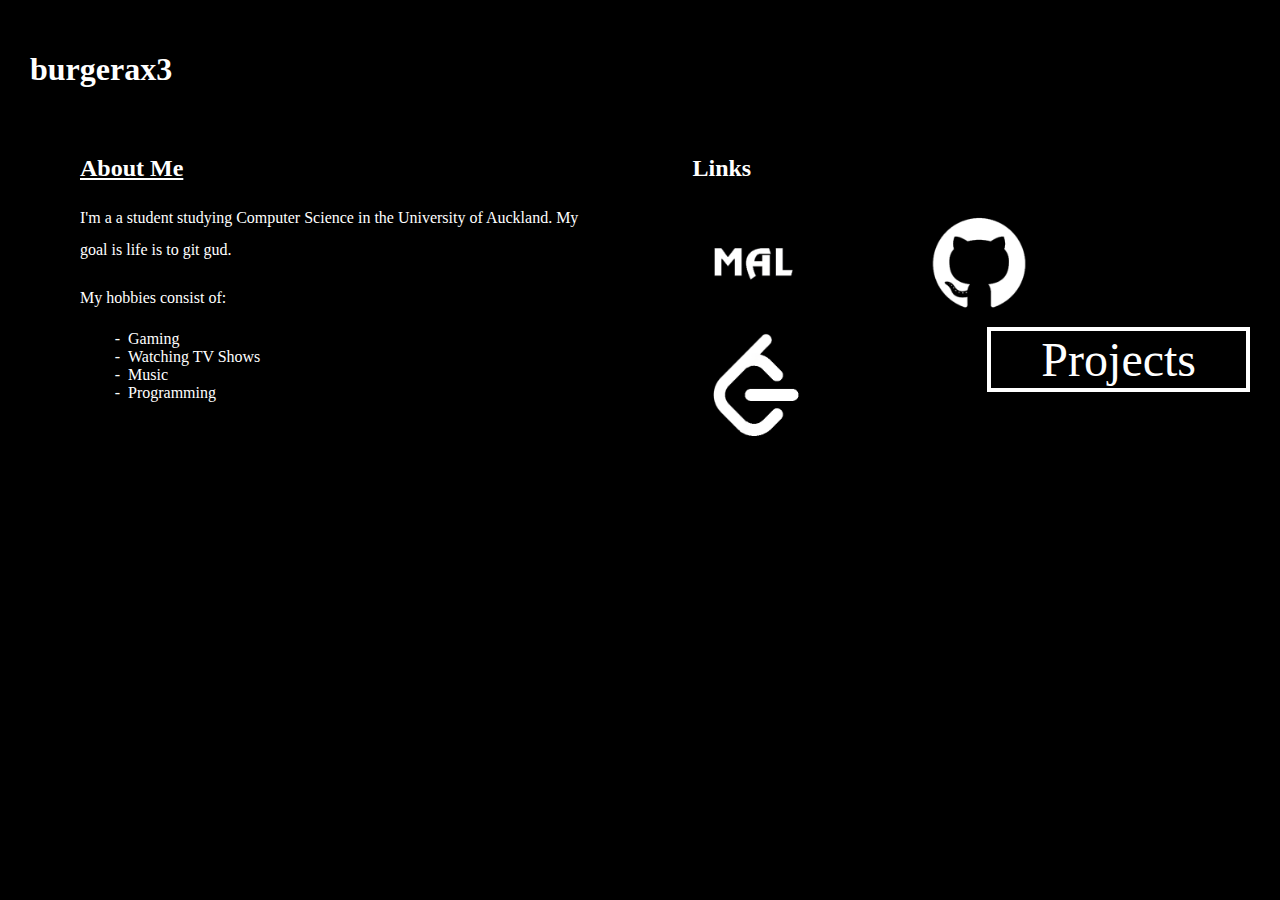
==== Root/index.html @ bf249c81 "Changes to index" ====
<!DOCTYPE html>
<html>
<head>
    <title>burgerax3</title>
    <link rel="stylesheet" href="css/main.css">
</head>
<body>
<div class="container">
    <h1 class="header">burgerax3</h1>

    <div class="content">
        <h2><u>About Me</u></h2>
        <p>I'm a a student studying Computer Science in the University of Auckland. My goal is life is to git gud.</p>
        <p>My hobbies consist of:</p>
        <dl>
            <dd>Gaming</dd>
            <dd>Watching TV Shows</dd>
            <dd>Music</dd>
            <dd>Programming</dd>
        </dl>
    </div>
    <div class="content">
        <h2 style="color:white">Links</h2>

        <a href="https://myanimelist.net/profile/burgerax3"><img src="img/mal.png"/></a>
        <a href="https://github.com/burgerax5"><img src="img/github.png"/></a>
        <a href="https://leetcode.com/burgerax3/"><img src="img/leetcode.png"/></a>
    
        <button href="#" style="float:right">Projects</button>
    </div>
</div>
</body>
<script>
</script>
</html>
---- Root/css/main.css ----
@font-face {
    font-family: minecraft;
    src: url(Minecraft.ttf);
}

body{
    margin:0;
    min-height: 100%;
    background-color:black;
}

.container{
    color: white;
    font-family: minecraft;

    display:grid;
    grid-template-columns: repeat(2, 1fr);
    grid-template-rows: 100px 1fr;

    gap: 5px;
    padding:30px;
    box-sizing: border-box;
}

.container div > *{
    padding-left: 50px;
    padding-right: 50px;
}

.content{
    grid-row: 2 / span 2;
}

.header{
    grid-column: 1 / span 2;
}

button{
    font-size: 48px;
    font-family: minecraft;
    color:white;
    border: 4px solid white;
    background-color: black;
}

button:hover{
    background-color:white;
    color:black;
}

dd{
    display: list-item;
    list-style-type: '-';
    padding-inline-start: 1ch;
}

p{
    line-height: 2;
}

img{
    width:20%; 
    height:auto;
}
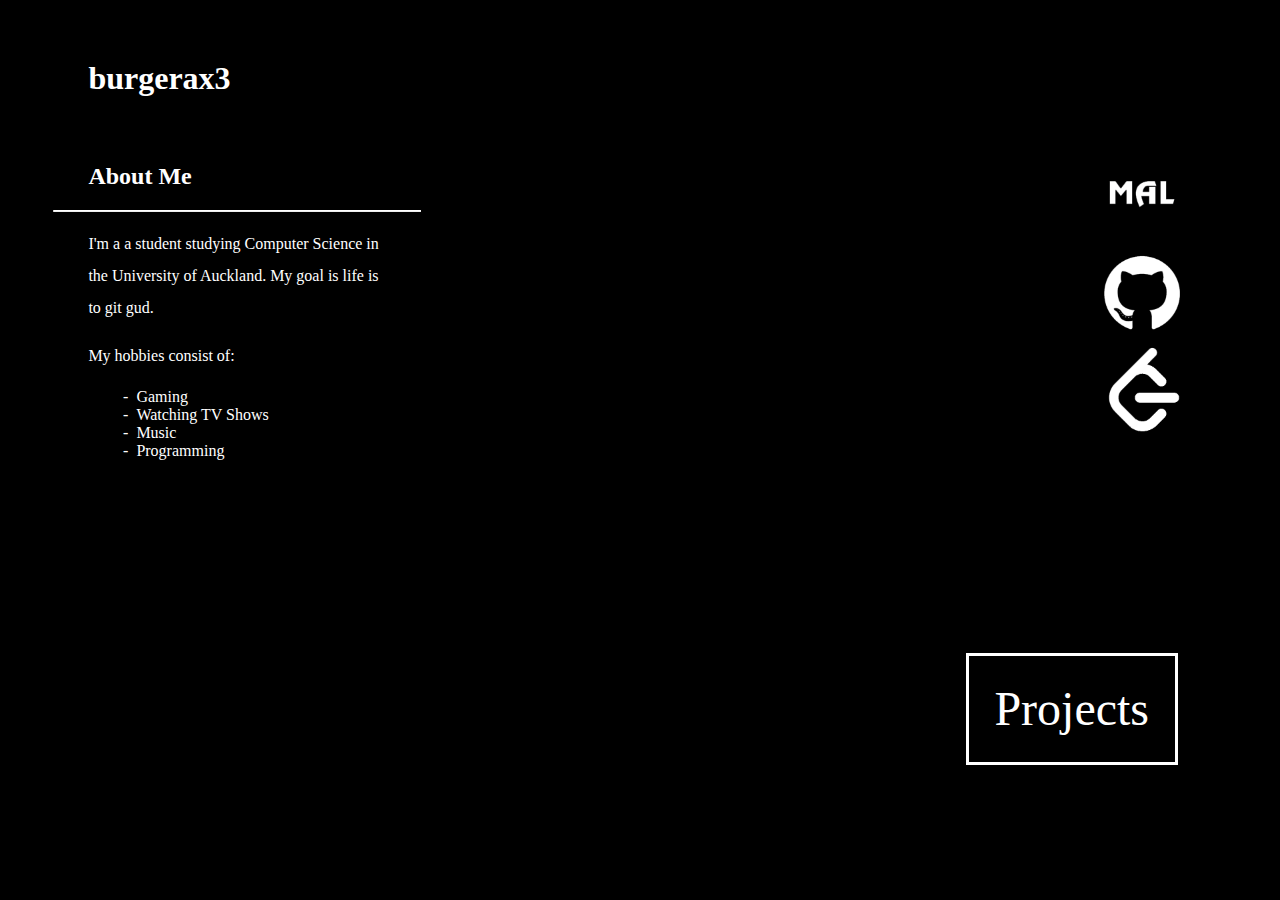
==== commit b5b1bab0: "Webpage Layout Updated" ====
--- a/Root/index.html
+++ b/Root/index.html
@@ -5,11 +5,12 @@
     <link rel="stylesheet" href="css/main.css">
 </head>
 <body>
+
 <div class="container">
-    <h1 class="header">burgerax3</h1>
-
+    <h1 style="padding-left:50px" class="header">burgerax3</h1>
     <div class="content">
-        <h2><u>About Me</u></h2>
+        <h2>About Me</h2>
+        <hr class="white-line">
         <p>I'm a a student studying Computer Science in the University of Auckland. My goal is life is to git gud.</p>
         <p>My hobbies consist of:</p>
         <dl>
@@ -19,14 +20,12 @@
             <dd>Programming</dd>
         </dl>
     </div>
+    <div class="content"></div>
     <div class="content">
-        <h2 style="color:white">Links</h2>
-
         <a href="https://myanimelist.net/profile/burgerax3"><img src="img/mal.png"/></a>
         <a href="https://github.com/burgerax5"><img src="img/github.png"/></a>
         <a href="https://leetcode.com/burgerax3/"><img src="img/leetcode.png"/></a>
-    
-        <button href="#" style="float:right">Projects</button>
+        <a href="projects.html" class="bottom-right btn">Projects</a>
     </div>
 </div>
 </body>
--- a/Root/css/main.css
+++ b/Root/css/main.css
@@ -14,11 +14,11 @@
     font-family: minecraft;
 
     display:grid;
-    grid-template-columns: repeat(2, 1fr);
+    grid-template-columns: repeat(3, 1fr);
     grid-template-rows: 100px 1fr;
 
     gap: 5px;
-    padding:30px;
+    padding:3%;
     box-sizing: border-box;
 }
 
@@ -32,18 +32,20 @@
 }
 
 .header{
-    grid-column: 1 / span 2;
+    grid-column: 1 / span 3;
 }
 
-button{
+a.btn{
     font-size: 48px;
     font-family: minecraft;
     color:white;
-    border: 4px solid white;
+    border: 3px solid white;
     background-color: black;
+    padding: 2%;
+    text-decoration: none;
 }
 
-button:hover{
+a.btn:hover{
     background-color:white;
     color:black;
 }
@@ -59,6 +61,28 @@
 }
 
 img{
-    width:20%; 
+    width:25%; 
     height:auto;
-}+    display:block;
+    float:right;
+    clear:right;
+    padding-right:50px;
+}
+
+.bottom-right{
+    position: fixed;
+    bottom: 15vh;
+    right: 8vw;
+}
+
+hr.white-line{
+    border-top: 1px solid white;
+    width:67%;
+}
+
+a.back{
+    font-size: 48px;
+    font-family: minecraft;
+    color:white;
+    text-decoration: none;
+}
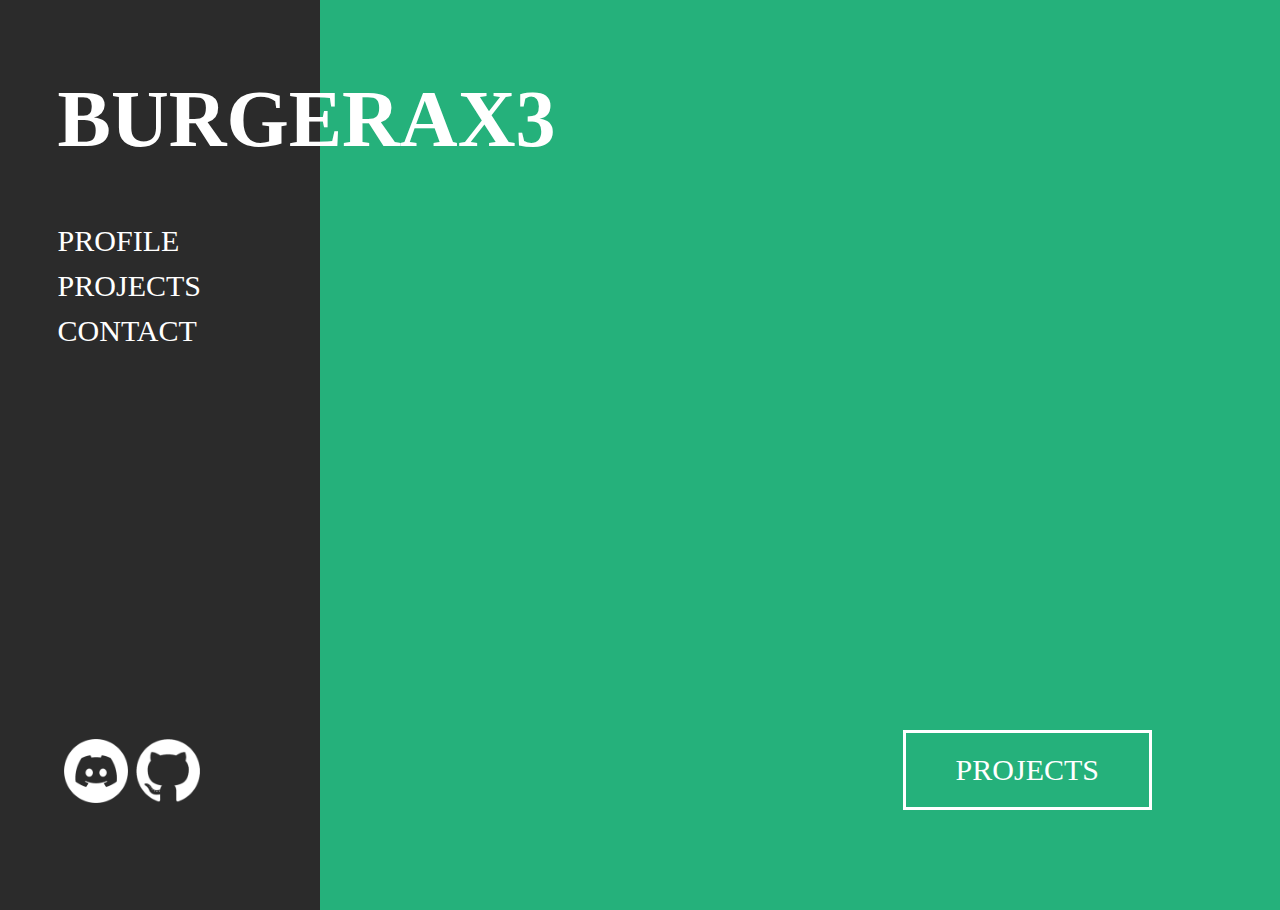
==== commit 869b27eb: "Redesigned Index Page" ====
--- a/Root/index.html
+++ b/Root/index.html
@@ -2,30 +2,28 @@
 <html>
 <head>
     <title>burgerax3</title>
+    <link rel="icon" type="image/x-icon" href="img/favicon.png">
     <link rel="stylesheet" href="css/main.css">
+    <meta name="viewport" content="width=device-width, initial-scale=1.0">
 </head>
 <body>
-
-<div class="container">
-    <h1 style="padding-left:50px" class="header">burgerax3</h1>
-    <div class="content">
-        <h2>About Me</h2>
-        <hr class="white-line">
-        <p>I'm a a student studying Computer Science in the University of Auckland. My goal is life is to git gud.</p>
-        <p>My hobbies consist of:</p>
-        <dl>
-            <dd>Gaming</dd>
-            <dd>Watching TV Shows</dd>
-            <dd>Music</dd>
-            <dd>Programming</dd>
-        </dl>
+<div class="grid-container">
+    <div class="menu">
+        <h1 class="title" style="padding-left:4.5vw">BURGERAX3</h1>
+        <div class="menu-items" style="padding-left:4.5vw">
+            <ul>
+                <li><a class="list-spacing" href="profile.html">PROFILE</a></li>
+                <li><a class="list-spacing" href="projects.html">PROJECTS</a></li>
+                <li><a class="list-spacing" href="contact.html">CONTACT</a></li>
+            </ul>
+        <div class="icons">
+            <a href="https://discord.gg/D9JYv5e"><img class="icon" src="img/discord.png" alt="Discord Server"></a>
+            <a href="https://github.com/burgerax5"><img class="icon" src="img/github.png" alt="GitHub Profile"></a>
+        </div>
+        </div>
     </div>
-    <div class="content"></div>
-    <div class="content">
-        <a href="https://myanimelist.net/profile/burgerax3"><img src="img/mal.png"/></a>
-        <a href="https://github.com/burgerax5"><img src="img/github.png"/></a>
-        <a href="https://leetcode.com/burgerax3/"><img src="img/leetcode.png"/></a>
-        <a href="projects.html" class="bottom-right btn">Projects</a>
+    <div class="btn">
+        <a style="padding: 50px" href="projects.html">PROJECTS</a>
     </div>
 </div>
 </body>
--- a/Root/css/main.css
+++ b/Root/css/main.css
@@ -4,85 +4,77 @@
 }
 
 body{
+    font-family: minecraft;
     margin:0;
     min-height: 100%;
-    background-color:black;
+    background-color:#25b17b;
 }
 
-.container{
-    color: white;
-    font-family: minecraft;
-
-    display:grid;
-    grid-template-columns: repeat(3, 1fr);
-    grid-template-rows: 100px 1fr;
-
-    gap: 5px;
-    padding:3%;
-    box-sizing: border-box;
+ul{
+    list-style-type: none;
+    margin: 0;
+    padding: 0;
 }
 
-.container div > *{
-    padding-left: 50px;
-    padding-right: 50px;
+.grid-container {
+    display: grid;
+    grid-template-columns: 25vw auto auto;
+    grid-template-rows: 20vh 80vh;
+    gap: 10px;
+  }
+  
+.grid-container > div {
+    padding: 20px 0;
+    font-size: 30px;
 }
 
-.content{
-    grid-row: 2 / span 2;
+.menu{
+    grid-column: 1/span 1;
+    grid-row: 1/span 2;
+    background-color: #2b2b2b;
 }
 
-.header{
+.title{
     grid-column: 1 / span 3;
+    grid-row: 1 / span 1;
+    font-size: 60pt;
+    color:white;
 }
 
-a.btn{
-    font-size: 48px;
-    font-family: minecraft;
+.menu-items{
+    grid-column: 1 / span 1;
+    grid-row: 2 / span 2;
     color:white;
-    border: 3px solid white;
-    background-color: black;
-    padding: 2%;
-    text-decoration: none;
 }
 
-a.btn:hover{
-    background-color:white;
-    color:black;
+.btn{
+    grid-column: 3/ span 1;
+    grid-row: 2/ span 1;
+    position: absolute;
+    bottom: 10%;
+    right: 10%;
+
+    background-color: none;
+    border: 3px solid white;
+    color:white;
 }
 
-dd{
-    display: list-item;
-    list-style-type: '-';
-    padding-inline-start: 1ch;
+.list-spacing{
+    line-height: 150%;
 }
 
-p{
-    line-height: 2;
+a{
+    text-decoration: none;
+    color:white;
 }
 
-img{
-    width:25%; 
-    height:auto;
-    display:block;
-    float:right;
-    clear:right;
-    padding-right:50px;
+.icons{
+    position: absolute;
+    bottom: 10%;
+    left: 5%;
 }
 
-.bottom-right{
-    position: fixed;
-    bottom: 15vh;
-    right: 8vw;
-}
-
-hr.white-line{
-    border-top: 1px solid white;
-    width:67%;
-}
-
-a.back{
-    font-size: 48px;
-    font-family: minecraft;
-    color:white;
-    text-decoration: none;
-}
+.icon{
+    width: 5vw;
+    height: auto;
+}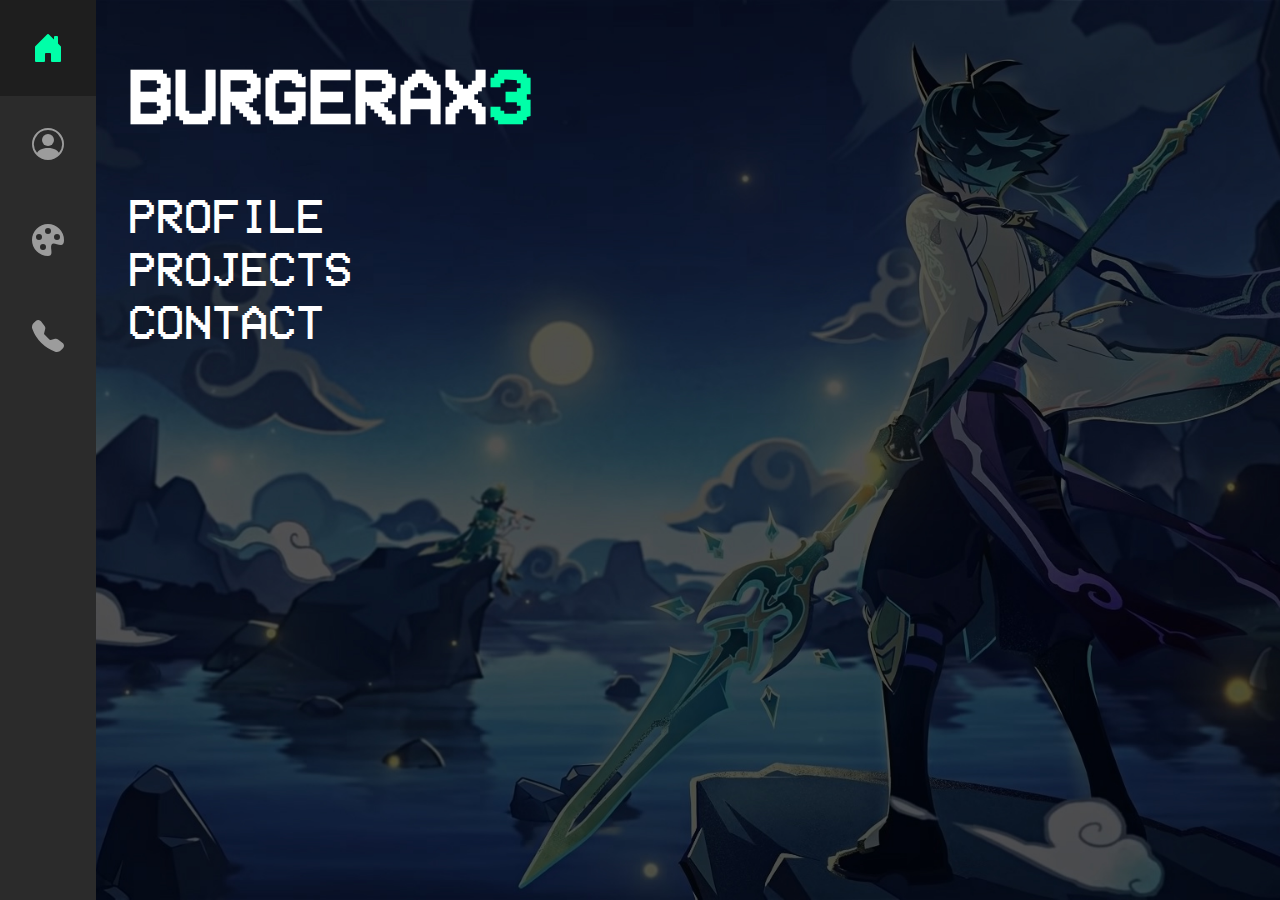
==== commit 67a59938: "Full Redesign" ====
--- a/Root/index.html
+++ b/Root/index.html
@@ -3,30 +3,65 @@
 <head>
     <title>burgerax3</title>
     <link rel="icon" type="image/x-icon" href="img/favicon.png">
+    <link rel="stylesheet" href="css/home.css">
     <link rel="stylesheet" href="css/main.css">
     <meta name="viewport" content="width=device-width, initial-scale=1.0">
 </head>
 <body>
-<div class="grid-container">
-    <div class="menu">
-        <h1 class="title" style="padding-left:4.5vw">BURGERAX3</h1>
-        <div class="menu-items" style="padding-left:4.5vw">
-            <ul>
-                <li><a class="list-spacing" href="profile.html">PROFILE</a></li>
-                <li><a class="list-spacing" href="projects.html">PROJECTS</a></li>
-                <li><a class="list-spacing" href="contact.html">CONTACT</a></li>
+    <nav class="navbar">
+        <ul class="navbar-nav">
+            <li class="nav-item">
+                <a href="index.html" class="nav-link">
+                    <svg xmlns="http://www.w3.org/2000/svg" fill="currentColor" class="bi bi-house-door-fill" viewBox="0 0 16 16">
+                        <path d="M6.5 14.5v-3.505c0-.245.25-.495.5-.495h2c.25 0 .5.25.5.5v3.5a.5.5 0 0 0 .5.5h4a.5.5 0 0 0 .5-.5v-7a.5.5 0 0 0-.146-.354L13 5.793V2.5a.5.5 0 0 0-.5-.5h-1a.5.5 0 0 0-.5.5v1.293L8.354 1.146a.5.5 0 0 0-.708 0l-6 6A.5.5 0 0 0 1.5 7.5v7a.5.5 0 0 0 .5.5h4a.5.5 0 0 0 .5-.5z"/>
+                    </svg>
+                </a>
+            </li>
+            <li class="nav-item">
+                <a href="profile.html" class="nav-link">
+                    <svg xmlns="http://www.w3.org/2000/svg"fill="currentColor" class="bi bi-person-circle" viewBox="0 0 16 16">
+                        <path d="M11 6a3 3 0 1 1-6 0 3 3 0 0 1 6 0z"/>
+                        <path fill-rule="evenodd" d="M0 8a8 8 0 1 1 16 0A8 8 0 0 1 0 8zm8-7a7 7 0 0 0-5.468 11.37C3.242 11.226 4.805 10 8 10s4.757 1.225 5.468 2.37A7 7 0 0 0 8 1z"/>
+                    </svg>
+                </a>
+            </li>
+            <li class="nav-item">
+                <a href="projects.html" class="nav-link">
+                    <svg xmlns="http://www.w3.org/2000/svg"fill="currentColor" class="bi bi-palette-fill" viewBox="0 0 16 16">
+                        <path d="M12.433 10.07C14.133 10.585 16 11.15 16 8a8 8 0 1 0-8 8c1.996 0 1.826-1.504 1.649-3.08-.124-1.101-.252-2.237.351-2.92.465-.527 1.42-.237 2.433.07zM8 5a1.5 1.5 0 1 1 0-3 1.5 1.5 0 0 1 0 3zm4.5 3a1.5 1.5 0 1 1 0-3 1.5 1.5 0 0 1 0 3zM5 6.5a1.5 1.5 0 1 1-3 0 1.5 1.5 0 0 1 3 0zm.5 6.5a1.5 1.5 0 1 1 0-3 1.5 1.5 0 0 1 0 3z"/>
+                    </svg>
+                </a>
+            </li>
+            <li class="nav-item">
+                <a href="contact.html" class="nav-link">
+                    <svg xmlns="http://www.w3.org/2000/svg" fill="currentColor" class="bi bi-telephone-fill" viewBox="0 0 16 16">
+                        <path fill-rule="evenodd" d="M1.885.511a1.745 1.745 0 0 1 2.61.163L6.29 2.98c.329.423.445.974.315 1.494l-.547 2.19a.678.678 0 0 0 .178.643l2.457 2.457a.678.678 0 0 0 .644.178l2.189-.547a1.745 1.745 0 0 1 1.494.315l2.306 1.794c.829.645.905 1.87.163 2.611l-1.034 1.034c-.74.74-1.846 1.065-2.877.702a18.634 18.634 0 0 1-7.01-4.42 18.634 18.634 0 0 1-4.42-7.009c-.362-1.03-.037-2.137.703-2.877L1.885.511z"/>
+                    </svg>
+                </a>
+            </li>
+        </ul>
+    </nav>
+    <main>
+        <div class="flex-container">
+            <h1>BURGERAX<span style="color:#00ffa8">3</span></h1>
+            <ul class="page-links">
+                <li>
+                    <a href="profile.html" class="profile-link">
+                        <span>PROFILE</span>
+                    </a>
+                </li>
+                <li>
+                    <a href="projects.html" class="projects-link">
+                        <span>PROJECTS</span>
+                    </a>
+                </li>
+                <li>
+                    <a href="contact.html" class="contact-link">
+                        <span>CONTACT</span>
+                    </a>
+                </li>
             </ul>
-        <div class="icons">
-            <a href="https://discord.gg/D9JYv5e"><img class="icon" src="img/discord.png" alt="Discord Server"></a>
-            <a href="https://github.com/burgerax5"><img class="icon" src="img/github.png" alt="GitHub Profile"></a>
         </div>
-        </div>
-    </div>
-    <div class="btn">
-        <a style="padding: 50px" href="projects.html">PROJECTS</a>
-    </div>
-</div>
+    </main>
 </body>
-<script>
-</script>
 </html>--- a/Root/css/home.css
+++ b/Root/css/home.css
@@ -0,0 +1,49 @@
+ul{
+    list-style-type:none;
+    margin: 0;
+    padding: 0;
+}
+
+a{
+    text-decoration: none;
+    color: white;
+}
+
+.page-links{
+    font-size: 36pt;
+}
+
+a:hover{
+    color:#00ffa8;
+    transition: 0.4s ease-in;
+}
+
+.profile-link:hover span{
+    display: none;
+}
+
+.profile-link:hover:before{
+    content: '> PROFILE'
+}
+
+
+.projects-link:hover span{
+    display: none;
+}
+
+.projects-link:hover:before{
+    content: '> PROJECTS'
+}
+
+.contact-link:hover span{
+    display: none;
+}
+
+.contact-link:hover:before{
+    content: '> CONTACT'
+}
+
+.flex-container{
+    display: flex;
+    flex-direction: column;
+}--- a/Root/css/main.css
+++ b/Root/css/main.css
@@ -1,80 +1,115 @@
 @font-face {
-    font-family: minecraft;
-    src: url(Minecraft.ttf);
+    font-family: vcr;
+    src: url(../fonts/VCR_OSD_MONO.ttf);
+}
+
+:root{
+    font-size: 24pt;
+    font-family: vcr;
+    --bg-main: #2b2b2b;
+    --bg-light: #9c9c9c;
+    --bg-darker: #1e1e1e;
+    --accent-main: #00ffa8;
+    --accent-dark:#5ba161;
+    --accent-darker: #3d6641;
+
 }
 
 body{
-    font-family: minecraft;
-    margin:0;
-    min-height: 100%;
-    background-color:#25b17b;
-}
-
-ul{
-    list-style-type: none;
+    background-image: url(../img/xiao_bg.jpg);
+    background-color: var(--bg-main);
+    background-repeat: no-repeat;
+    background-position: center center;
+    background-size: cover;
+    background-attachment: fixed;
+    color:white;
     margin: 0;
     padding: 0;
 }
 
-.grid-container {
-    display: grid;
-    grid-template-columns: 25vw auto auto;
-    grid-template-rows: 20vh 80vh;
-    gap: 10px;
-  }
-  
-.grid-container > div {
-    padding: 20px 0;
-    font-size: 30px;
+body::-webkit-scrollbar{
+    width: 0.3rem;
 }
 
-.menu{
-    grid-column: 1/span 1;
-    grid-row: 1/span 2;
-    background-color: #2b2b2b;
+body::-webkit-scrollbar-track{
+    background: #2b2b2b;
+    border-radius: 10px;
 }
 
-.title{
-    grid-column: 1 / span 3;
-    grid-row: 1 / span 1;
-    font-size: 60pt;
-    color:white;
+body::-webkit-scrollbar-thumb{
+    background: var(--accent-dark);
+    border-radius: 10px;
 }
 
-.menu-items{
-    grid-column: 1 / span 1;
-    grid-row: 2 / span 2;
-    color:white;
+body::-webkit-scrollbar-thumb:hover{
+    background: var(--accent-darker);
 }
 
-.btn{
-    grid-column: 3/ span 1;
-    grid-row: 2/ span 1;
-    position: absolute;
-    bottom: 10%;
-    right: 10%;
-
-    background-color: none;
-    border: 3px solid white;
-    color:white;
+main{
+    margin-left: 3rem;
+    padding: 0.1rem 1rem;
 }
 
-.list-spacing{
-    line-height: 150%;
+.navbar{
+    width: 3rem;
+    height: 100vh;
+    position: fixed;
+    background-color: var(--bg-main);
+    overflow: visible;
 }
 
-a{
-    text-decoration: none;
-    color:white;
+.navbar-nav{
+    list-style: none;
+    padding: 0;
+    margin: 0 0;
+    display: flex;
+    flex-direction: column;
+    align-items: center;
 }
 
-.icons{
-    position: absolute;
-    bottom: 10%;
-    left: 5%;
+.nav-item{
+    width: 100%;
 }
 
-.icon{
-    width: 5vw;
-    height: auto;
-}+.nav-link{
+    display: block;
+    align-items: center;
+    height: 3rem;
+    text-decoration: none;
+    color: var(--bg-light); 
+    text-align: center;
+    transition: 0.3s ease;
+}
+
+.nav-link:hover{
+    background-color: var(--bg-darker);
+    color: var(--accent-main);
+}
+
+.nav-link svg{
+    min-width: 1rem;
+    padding: 1em;
+}
+
+h1{
+    font-size: 6vw;
+}
+
+@media only screen and (max-width: 1024px){
+    .navbar{
+        width: 0;
+        height: 0;
+        overflow: hidden;
+    }
+
+    main{
+        margin: 0;
+    }
+
+    .flex-container{
+        justify-content: center;
+        align-items: center;
+        text-align: center;
+    }
+}
+
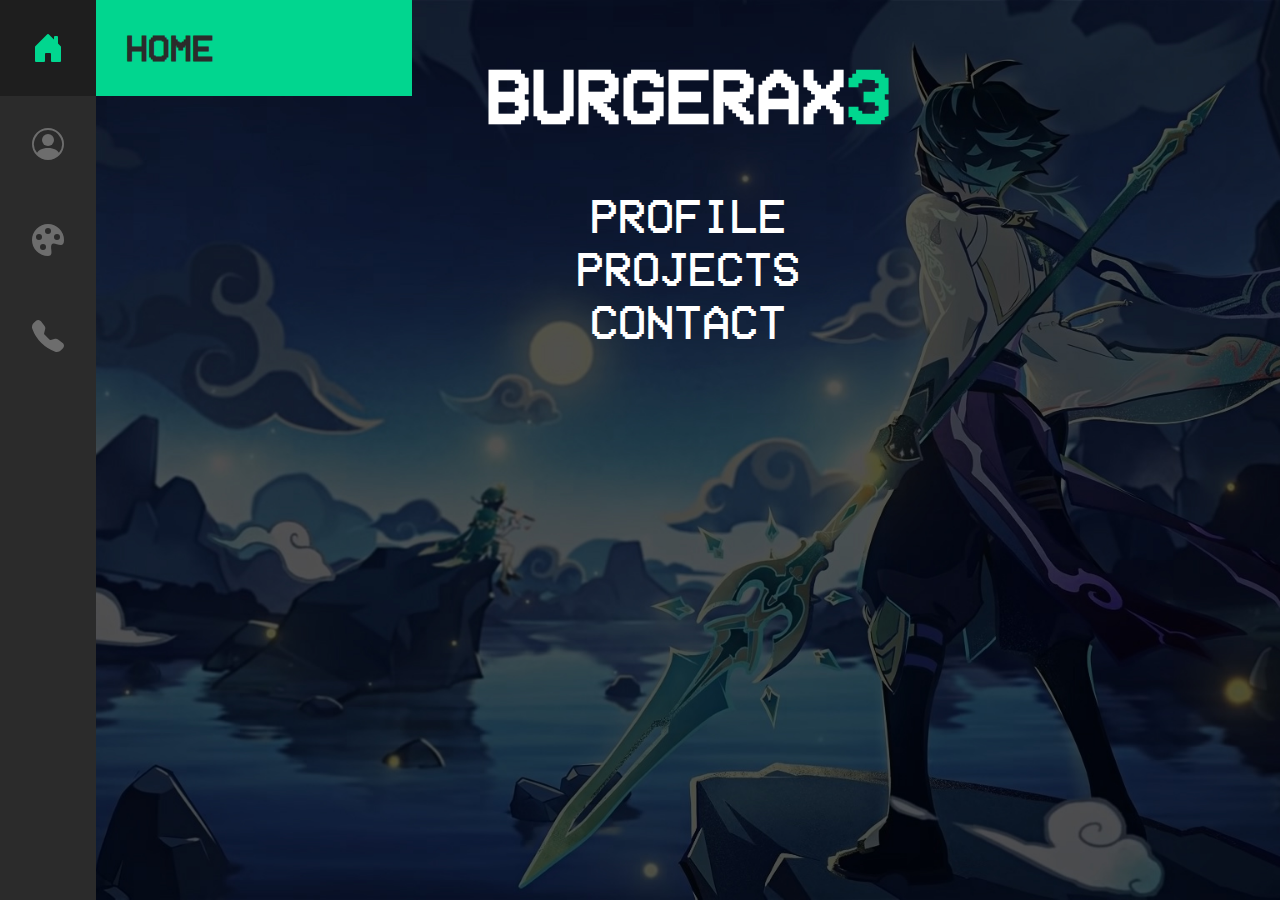
==== commit c1b417dc: "Redesigned Subpages" ====
--- a/Root/index.html
+++ b/Root/index.html
@@ -1,5 +1,5 @@
 <!DOCTYPE html>
-<html>
+<html lang="en">
 <head>
     <title>burgerax3</title>
     <link rel="icon" type="image/x-icon" href="img/favicon.png">
@@ -10,40 +10,54 @@
 <body>
     <nav class="navbar">
         <ul class="navbar-nav">
-            <li class="nav-item">
-                <a href="index.html" class="nav-link">
-                    <svg xmlns="http://www.w3.org/2000/svg" fill="currentColor" class="bi bi-house-door-fill" viewBox="0 0 16 16">
+            <li class="nav-item" style="grid-row: 1 / span 1;">
+                <a href="index.html" class="nav-link" id="home-link">
+                    <svg xmlns="http://www.w3.org/2000/svg"fill="currentColor" class="bi bi-house-door-fill" viewBox="0 0 16 16">
                         <path d="M6.5 14.5v-3.505c0-.245.25-.495.5-.495h2c.25 0 .5.25.5.5v3.5a.5.5 0 0 0 .5.5h4a.5.5 0 0 0 .5-.5v-7a.5.5 0 0 0-.146-.354L13 5.793V2.5a.5.5 0 0 0-.5-.5h-1a.5.5 0 0 0-.5.5v1.293L8.354 1.146a.5.5 0 0 0-.708 0l-6 6A.5.5 0 0 0 1.5 7.5v7a.5.5 0 0 0 .5.5h4a.5.5 0 0 0 .5-.5z"/>
                     </svg>
                 </a>
             </li>
-            <li class="nav-item">
-                <a href="profile.html" class="nav-link">
+            <div class="expand-link" id="expand-home">
+                <h3>HOME</h3>
+            </div>
+            <li class="nav-item" style="grid-row: 2 / span 1;">
+                <a href="profile.html" class="nav-link" id="profile-link">
                     <svg xmlns="http://www.w3.org/2000/svg"fill="currentColor" class="bi bi-person-circle" viewBox="0 0 16 16">
                         <path d="M11 6a3 3 0 1 1-6 0 3 3 0 0 1 6 0z"/>
                         <path fill-rule="evenodd" d="M0 8a8 8 0 1 1 16 0A8 8 0 0 1 0 8zm8-7a7 7 0 0 0-5.468 11.37C3.242 11.226 4.805 10 8 10s4.757 1.225 5.468 2.37A7 7 0 0 0 8 1z"/>
                     </svg>
                 </a>
             </li>
-            <li class="nav-item">
-                <a href="projects.html" class="nav-link">
+            <div class="expand-link" id="expand-profile">
+                <h3>PROFILE</h3>
+            </div>
+            <li class="nav-item" style="grid-row: 3 / span 1;">
+                <a href="projects.html" class="nav-link" id="projects-link">
                     <svg xmlns="http://www.w3.org/2000/svg"fill="currentColor" class="bi bi-palette-fill" viewBox="0 0 16 16">
                         <path d="M12.433 10.07C14.133 10.585 16 11.15 16 8a8 8 0 1 0-8 8c1.996 0 1.826-1.504 1.649-3.08-.124-1.101-.252-2.237.351-2.92.465-.527 1.42-.237 2.433.07zM8 5a1.5 1.5 0 1 1 0-3 1.5 1.5 0 0 1 0 3zm4.5 3a1.5 1.5 0 1 1 0-3 1.5 1.5 0 0 1 0 3zM5 6.5a1.5 1.5 0 1 1-3 0 1.5 1.5 0 0 1 3 0zm.5 6.5a1.5 1.5 0 1 1 0-3 1.5 1.5 0 0 1 0 3z"/>
                     </svg>
                 </a>
             </li>
-            <li class="nav-item">
+            <div class="expand-link" id="expand-projects">
+                <h3>PROJECTS</h3>
+            </div>
+            <li class="nav-item" style="grid-row: 4 / span 1;" id="contact-link">
                 <a href="contact.html" class="nav-link">
                     <svg xmlns="http://www.w3.org/2000/svg" fill="currentColor" class="bi bi-telephone-fill" viewBox="0 0 16 16">
                         <path fill-rule="evenodd" d="M1.885.511a1.745 1.745 0 0 1 2.61.163L6.29 2.98c.329.423.445.974.315 1.494l-.547 2.19a.678.678 0 0 0 .178.643l2.457 2.457a.678.678 0 0 0 .644.178l2.189-.547a1.745 1.745 0 0 1 1.494.315l2.306 1.794c.829.645.905 1.87.163 2.611l-1.034 1.034c-.74.74-1.846 1.065-2.877.702a18.634 18.634 0 0 1-7.01-4.42 18.634 18.634 0 0 1-4.42-7.009c-.362-1.03-.037-2.137.703-2.877L1.885.511z"/>
                     </svg>
                 </a>
             </li>
+            <div class="expand-link" id="expand-contact">
+                <h3>CONTACT</h3>
+            </div>
         </ul>
     </nav>
     <main>
         <div class="flex-container">
-            <h1>BURGERAX<span style="color:#00ffa8">3</span></h1>
+            <div class="burgerax3">
+                <h1>BURGERAX<span class="burger-3">3</span></h1>      
+            </div>  
             <ul class="page-links">
                 <li>
                     <a href="profile.html" class="profile-link">
@@ -64,4 +78,5 @@
         </div>
     </main>
 </body>
+<script src="./js/menu.js"></script>
 </html>--- a/Root/css/home.css
+++ b/Root/css/home.css
@@ -1,7 +1,15 @@
+@import url(./main.css);
+
 ul{
     list-style-type:none;
     margin: 0;
     padding: 0;
+}
+
+.flex-container{
+    justify-content: center;
+    align-items: center;
+    text-align: center;
 }
 
 a{
@@ -14,7 +22,7 @@
 }
 
 a:hover{
-    color:#00ffa8;
+    color:var(--accent-main);
     transition: 0.4s ease-in;
 }
 
@@ -46,4 +54,18 @@
 .flex-container{
     display: flex;
     flex-direction: column;
-}+}
+
+.burger-3{
+    color: var(--accent-main);
+}
+
+@media only screen and (max-width: 1024px){
+    .burgerax3 h1{
+        font-size: 15vw;
+    }
+
+    li{
+        padding: 10px 0;
+    }
+}
--- a/Root/css/main.css
+++ b/Root/css/main.css
@@ -1,16 +1,16 @@
 @font-face {
-    font-family: vcr;
+    font-family: 'vcr';
     src: url(../fonts/VCR_OSD_MONO.ttf);
 }
 
 :root{
     font-size: 24pt;
-    font-family: vcr;
+    font-family: 'vcr';
     --bg-main: #2b2b2b;
-    --bg-light: #9c9c9c;
+    --bg-light: #6d6d6d;
     --bg-darker: #1e1e1e;
-    --accent-main: #00ffa8;
-    --accent-dark:#5ba161;
+    --accent-main: #01d68f;
+    --accent-dark:#1ba175;
     --accent-darker: #3d6641;
 
 }
@@ -18,7 +18,6 @@
 body{
     background-image: url(../img/xiao_bg.jpg);
     background-color: var(--bg-main);
-    background-repeat: no-repeat;
     background-position: center center;
     background-size: cover;
     background-attachment: fixed;
@@ -28,17 +27,12 @@
 }
 
 body::-webkit-scrollbar{
-    width: 0.3rem;
-}
-
-body::-webkit-scrollbar-track{
-    background: #2b2b2b;
-    border-radius: 10px;
+    background: var(--bg-light);
+    width: 0.17rem;
 }
 
 body::-webkit-scrollbar-thumb{
     background: var(--accent-dark);
-    border-radius: 10px;
 }
 
 body::-webkit-scrollbar-thumb:hover{
@@ -56,15 +50,15 @@
     position: fixed;
     background-color: var(--bg-main);
     overflow: visible;
+    z-index: 3;
 }
 
 .navbar-nav{
+    display: grid;
     list-style: none;
     padding: 0;
     margin: 0 0;
-    display: flex;
-    flex-direction: column;
-    align-items: center;
+    grid-template: repeat(4, 96px) / 96px auto;
 }
 
 .nav-item{
@@ -77,8 +71,69 @@
     height: 3rem;
     text-decoration: none;
     color: var(--bg-light); 
-    text-align: center;
     transition: 0.3s ease;
+}
+
+.expand-link{
+    display: flex;
+    flex-direction: row;
+    align-items: center;
+    width: 0; /*0px --> auto upon hovering its corresponding nav-link*/
+    height: 0; /*0px --> auto upon hovering its corresponding nav-link*/
+    overflow: hidden;
+    text-align: left;
+    padding: 0 0px;
+    background-color: var(--accent-main);
+    color: var(--bg-main);
+    transition: 0.4s;
+}
+
+#expand-home.open{
+    width: 8rem;
+    height: auto;
+    padding: 0 30px;
+}
+
+#expand-home.close{
+    width: 0rem;
+    height: auto;
+    padding: 0 0px;
+}
+
+#expand-profile.open{
+    width: 8rem;
+    height: auto;
+    padding: 0 30px;
+}
+
+#expand-profile.close{
+    width: 0;
+    height: auto;
+    padding: 0 0px;
+}
+
+#expand-projects.open{
+    width: 8rem;
+    height: auto;
+    padding: 0 30px;
+}
+
+#expand-projects.close{
+    width: 0;
+    height: auto;
+    padding: 0 0;
+}
+
+#expand-contact.open{
+    width: 8rem;
+    height: auto;
+    padding: 0 30px;
+}
+
+#expand-contact.close{
+    width: 0;
+    height: auto;
+    padding: 0 0;
 }
 
 .nav-link:hover{
@@ -104,6 +159,7 @@
 
     main{
         margin: 0;
+        padding: 0;
     }
 
     .flex-container{
@@ -111,5 +167,6 @@
         align-items: center;
         text-align: center;
     }
+    
 }
 
